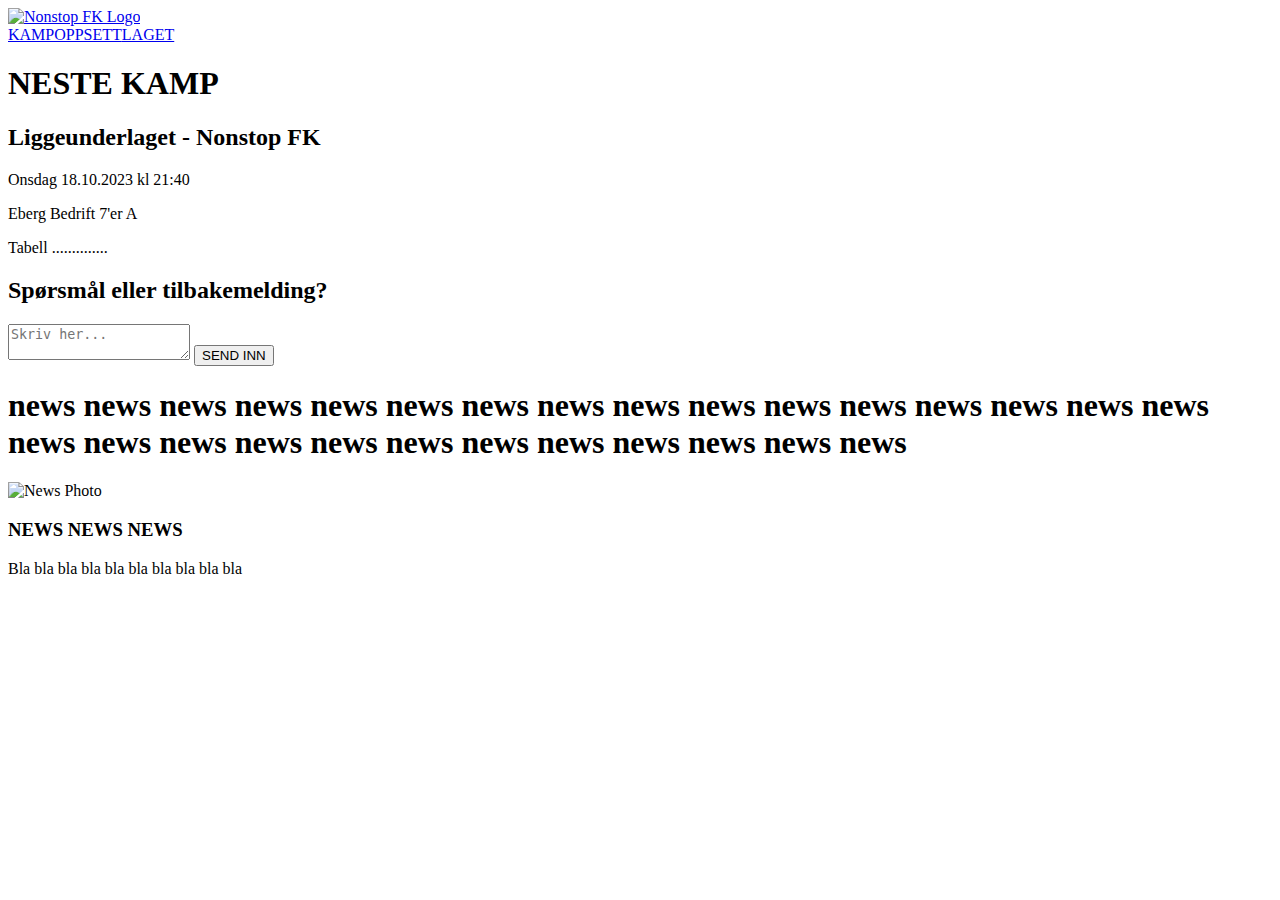
==== P3/index.html @ f490093e "made newsarticle.js" ====
<!DOCTYPE html>
<html lang="en">

<head>
    <meta charset="UTF-8">
    <meta name="viewport" content="width=device-width, initial-scale=1.0">
    <title>Nonstop FK</title>
    <link rel="stylesheet" href="style/styles.css">
    <script src="components/navbar.js"></script>
    <script src="components/newsarticle.js"></script>
</head>

<body>
    <script>
        navbar();
    </script>

    <section class="next-match">
        <h1>NESTE KAMP</h1>
        <h2>Liggeunderlaget - Nonstop FK</h2>
        <p>Onsdag 18.10.2023 kl 21:40</p>
        <p>Eberg Bedrift 7'er A</p>
    </section>


    <div class="homepage-content">
        <div class="table">Tabell .............. </div>

        <div class="feedback">
            <h2>Spørsmål eller tilbakemelding?</h2>
            <textarea placeholder="Skriv her..."></textarea>
            <button id="feedback-button">SEND INN</button>
        </div>

        <div class="news">
            <h1> news news news news news news news news news news news news news news news news news news news news
                news news news news news news news news</h1>

            <script>
                smallnewscard("img/nonstoplogo.png",
                'NEWS NEWS NEWS',
                'Bla bla bla bla bla bla bla bla bla bla')
            </script>
            </div>
    </div>

</body>

</html>
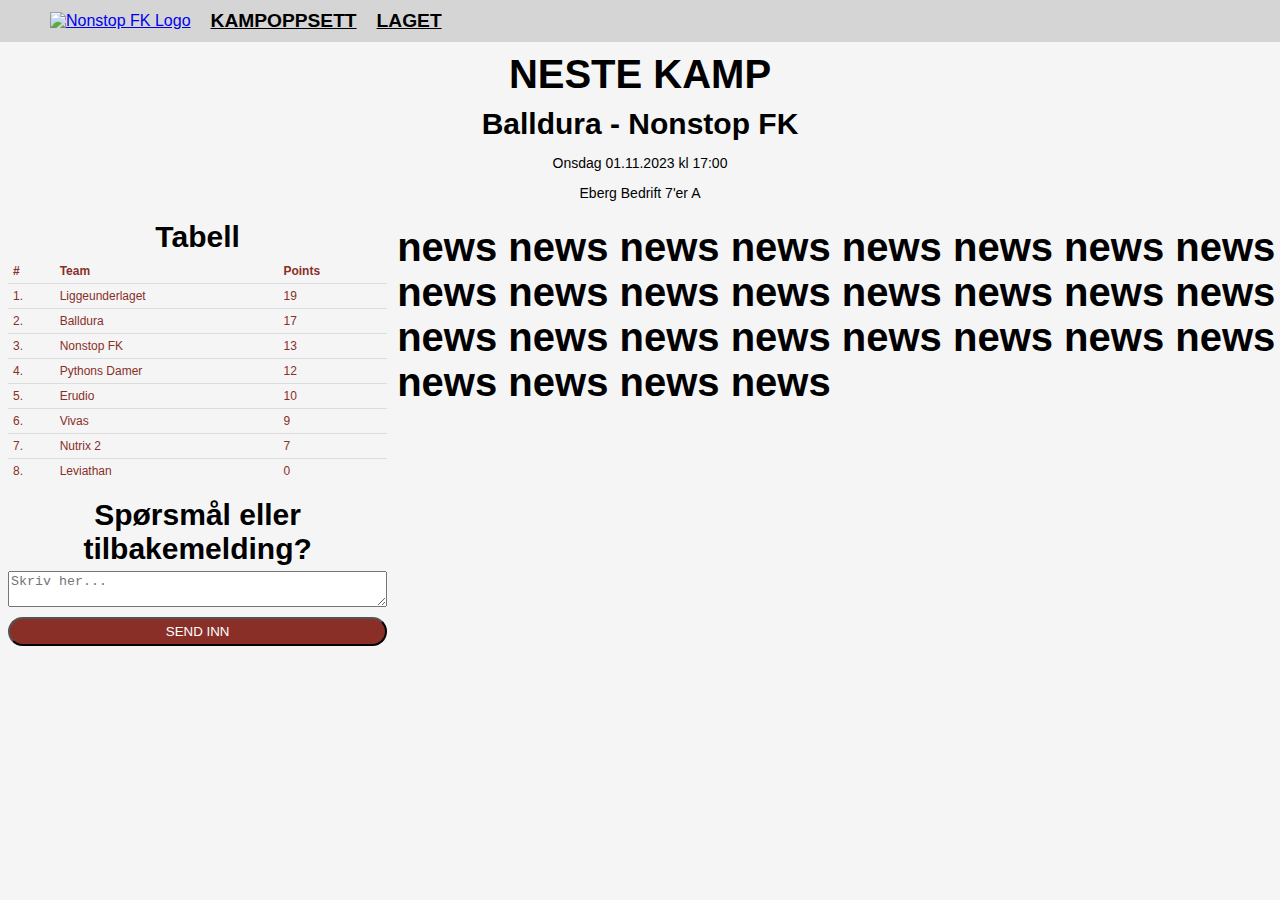
==== commit 634e7581: "Merge branch 'main' into 9-lage-ligatabell-til-forside" ====
--- a/P3/index.html
+++ b/P3/index.html
@@ -5,9 +5,8 @@
     <meta charset="UTF-8">
     <meta name="viewport" content="width=device-width, initial-scale=1.0">
     <title>Nonstop FK</title>
-    <link rel="stylesheet" href="style/styles.css">
+    <link rel="stylesheet" href="css/styles.css">
     <script src="components/navbar.js"></script>
-    <script src="components/newsarticle.js"></script>
 </head>
 
 <body>
@@ -17,14 +16,63 @@
 
     <section class="next-match">
         <h1>NESTE KAMP</h1>
-        <h2>Liggeunderlaget - Nonstop FK</h2>
-        <p>Onsdag 18.10.2023 kl 21:40</p>
+        <h2>Balldura - Nonstop FK</h2>
+        <p>Onsdag 01.11.2023 kl 17:00</p>
         <p>Eberg Bedrift 7'er A</p>
     </section>
 
 
     <div class="homepage-content">
-        <div class="table">Tabell .............. </div>
+        <div class="table">
+            <h2>Tabell</h2>
+            <table>
+                <tr>
+                    <th>#</th>
+                    <th>Team</th>
+                    <th>Points</th>
+                </tr>
+                <tr>
+                    <td>1.</td>
+                    <td>Liggeunderlaget</td>
+                    <td>19</td>
+                </tr>
+                <tr>
+                    <td>2.</td>
+                    <td>Balldura</td>
+                    <td>17</td>
+                </tr>
+                <tr>
+                    <td>3.</td>
+                    <td>Nonstop FK</td>
+                    <td>13</td>
+                </tr>
+                <tr>
+                    <td>4.</td>
+                    <td>Pythons Damer</td>
+                    <td>12</td>
+                </tr>
+                <tr>
+                    <td>5.</td>
+                    <td>Erudio</td>
+                    <td>10</td>
+                </tr>
+                <tr>
+                    <td>6.</td>
+                    <td>Vivas</td>
+                    <td>9</td>
+                </tr>
+                <tr>
+                    <td>7.</td>
+                    <td>Nutrix 2</td>
+                    <td>7</td>
+                </tr>
+                <tr>
+                    <td>8.</td>
+                    <td>Leviathan</td>
+                    <td>0</td>
+                </tr>
+            </table>
+        </div>
 
         <div class="feedback">
             <h2>Spørsmål eller tilbakemelding?</h2>
@@ -35,13 +83,7 @@
         <div class="news">
             <h1> news news news news news news news news news news news news news news news news news news news news
                 news news news news news news news news</h1>
-
-            <script>
-                smallnewscard("img/nonstoplogo.png",
-                'NEWS NEWS NEWS',
-                'Bla bla bla bla bla bla bla bla bla bla')
-            </script>
-            </div>
+        </div>
     </div>
 
 </body>
--- a/P3/css/styles.css
+++ b/P3/css/styles.css
@@ -0,0 +1,107 @@
+.navbar {
+    display: flex;
+    align-items: center;
+    background-color: #d5d5d5; /* Background color of the navbar */
+    padding: 10px 50px; /* Adjust this for larger/smaller padding */
+}
+
+.navbar .logo img {
+    height: 50px; /* You can adjust this based on your logo size */
+    cursor: pointer; /* Changes the mouse cursor to a hand pointer when hovering over the logo */
+}
+
+.navbar .nav-links a {
+    margin-left: 20px; /* Spacing between the links */
+    color: black; /* Text color of the links */
+    font-weight: bold; /* Makes the text bold */
+    font-size: 1.2em; /* Adjust text size */
+    transition: color 0.3s; /* Smooth transition for hover effects */
+}
+
+.navbar .nav-links a:hover {
+    color:  RGB(137,47,40); /* Text color of links on hover */
+}
+
+
+body{
+    margin: 0;
+    background-color: RGB(245,245,245);
+    font-family: sans-serif, Helvetica;
+}
+
+.homepage-content{
+    margin: 8px;
+    display: grid;
+    gap: 10px;
+    grid-template-columns: 30% 70%;  /* Define the width distribution for the grid columns */
+
+}
+
+.table{
+    grid-column: 1;
+    grid-row: 1;
+}
+
+.feedback{
+    grid-column: 1 ;
+    grid-row: 2;
+    
+    display: flex;
+    flex-direction: column;
+    align-items: stretch;
+}
+
+.news {
+    grid-column: 2;
+    grid-row: 1 / span 2;
+}
+
+body h1{
+    font-size: 40px;
+    margin: 10px 0;
+}
+
+body h2{
+    font-size: 30px;
+    margin: 5px 0;
+    text-align: center;
+}
+
+body h3{
+    font-size: 20px;
+}
+
+body p{
+    font-size: 14px;
+}
+
+
+.next-match{
+    text-align: center;
+}
+
+#feedback-button{
+    background-color: RGB(137,47,40);
+    color: white;
+    margin-top: 10px;
+    padding: 5px;
+    border-radius: 15px;
+}
+
+.table table {
+    width: 100%;  /* take the full width of its container */
+    border-collapse: collapse;  /* remove gaps between cells */
+    font-size: 12px;  /* adjust as needed */
+    color: RGB(137,47,40);
+}
+
+.table th, .table td {
+    padding: 5px;  /* space inside each cell */
+    text-align: left;  /* align text to the left; adjust as needed */
+    border-bottom: 1px solid #ddd;  /* a light border on the bottom of each cell */
+}
+
+.table tr:last-child td {
+    border-bottom: none;  /* remove the bottom border from the last row */
+}
+
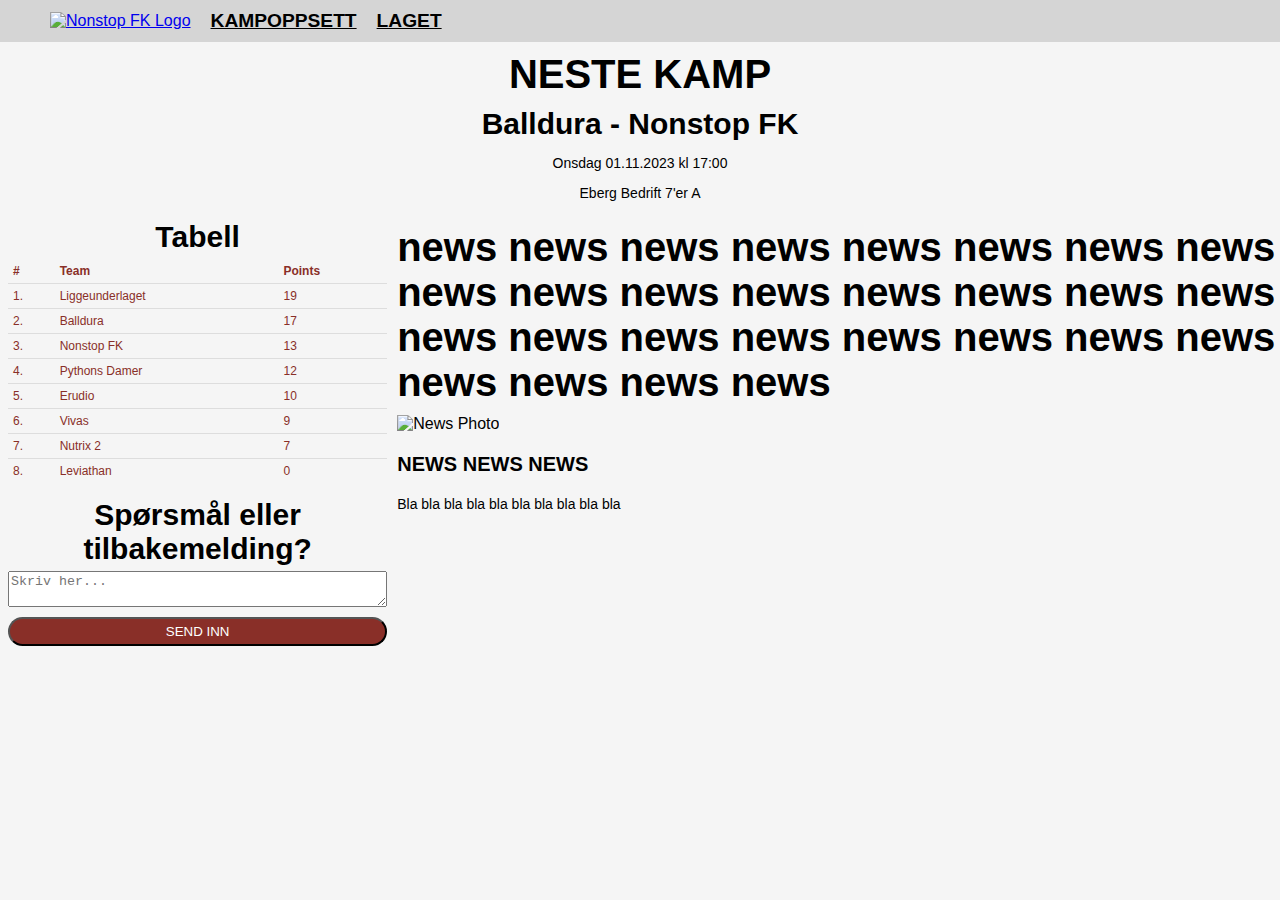
==== commit e5b06c81: "Merge pull request #22 from ingviah/11-lage-nyhetskort-lite" ====
--- a/P3/index.html
+++ b/P3/index.html
@@ -7,6 +7,7 @@
     <title>Nonstop FK</title>
     <link rel="stylesheet" href="css/styles.css">
     <script src="components/navbar.js"></script>
+    <script src="components/newsarticle.js"></script>
 </head>
 
 <body>
@@ -83,7 +84,13 @@
         <div class="news">
             <h1> news news news news news news news news news news news news news news news news news news news news
                 news news news news news news news news</h1>
-        </div>
+
+            <script>
+                smallnewscard("img/nonstoplogo.png",
+                'NEWS NEWS NEWS',
+                'Bla bla bla bla bla bla bla bla bla bla')
+            </script>
+            </div>
     </div>
 
 </body>
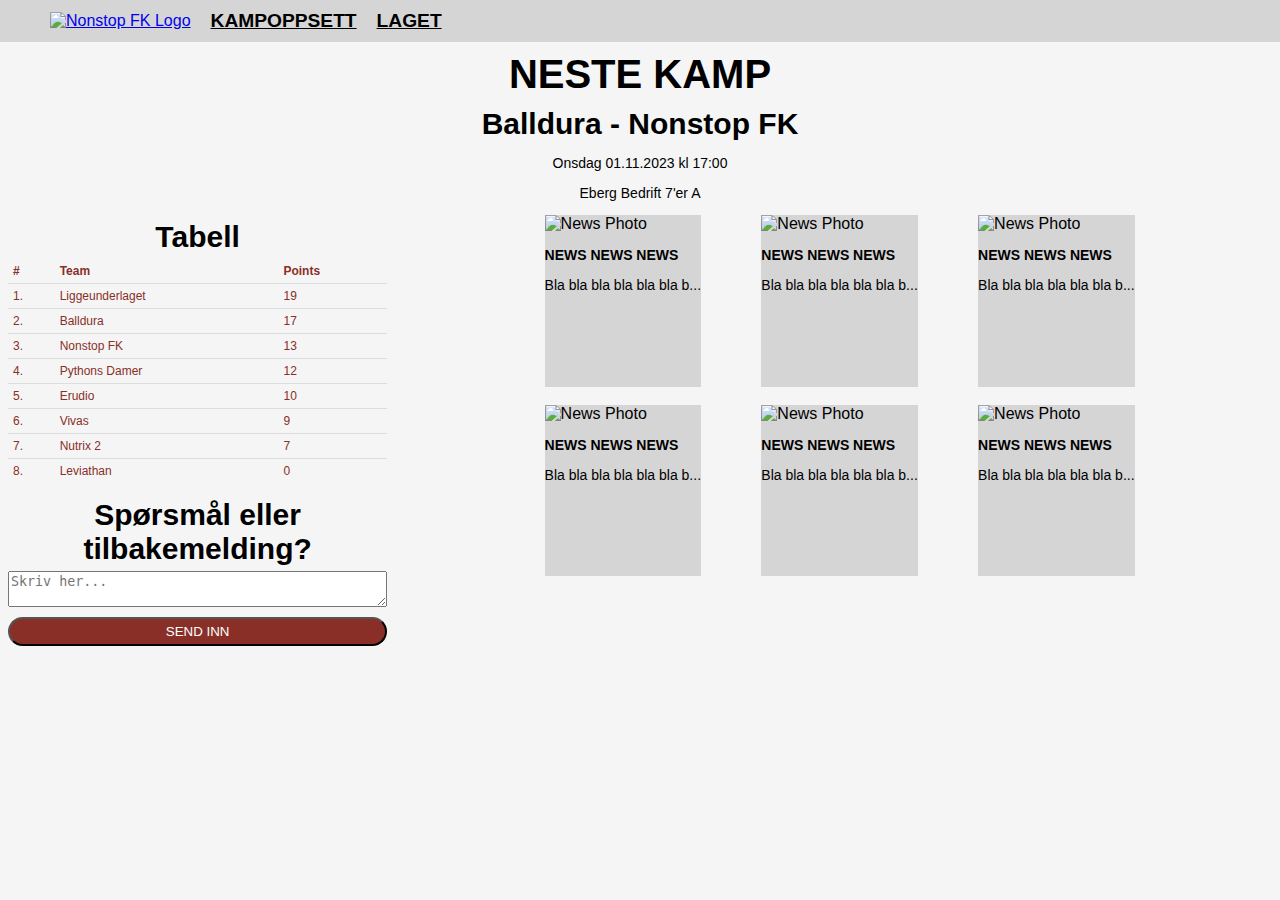
==== commit 48dce178: "style på laget og newscard" ====
--- a/P3/index.html
+++ b/P3/index.html
@@ -82,13 +82,31 @@
         </div>
 
         <div class="news">
-            <h1> news news news news news news news news news news news news news news news news news news news news
-                news news news news news news news news</h1>
-
             <script>
                 smallnewscard("img/nonstoplogo.png",
                 'NEWS NEWS NEWS',
+                'Bla bla bla bla bla bla bla bla bla bla Bla bla bla bla bla bla bla bla bla bla')
+
+                smallnewscard("img/nonstoplogo.png",
+                'NEWS NEWS NEWS',
                 'Bla bla bla bla bla bla bla bla bla bla')
+
+                smallnewscard("img/nonstoplogo.png",
+                'NEWS NEWS NEWS',
+                'Bla bla bla bla bla bla bla bla bla bla')
+
+                smallnewscard("img/nonstoplogo.png",
+                'NEWS NEWS NEWS',
+                'Bla bla bla bla bla bla bla bla bla bla')
+
+                smallnewscard("img/nonstoplogo.png",
+                'NEWS NEWS NEWS',
+                'Bla bla bla bla bla bla bla bla bla bla')
+           
+                smallnewscard("img/nonstoplogo.png",
+                'NEWS NEWS NEWS',
+                'Bla bla bla bla bla bla bla bla bla bla')
+
             </script>
             </div>
     </div>
--- a/P3/css/styles.css
+++ b/P3/css/styles.css
@@ -40,6 +40,7 @@
 .table{
     grid-column: 1;
     grid-row: 1;
+    
 }
 
 .feedback{
@@ -49,6 +50,8 @@
     display: flex;
     flex-direction: column;
     align-items: stretch;
+    padding-bottom: 5%;
+    
 }
 
 .news {
@@ -105,3 +108,56 @@
     border-bottom: none;  /* remove the bottom border from the last row */
 }
 
+/* about style*/
+.aboutcontent{
+display: flex;
+gap: 5%;
+width: 90%;
+margin: auto;
+margin-top: 8%;
+
+}
+
+.aboutcontent > img{
+    max-width: 50%;
+    object-fit: contain;
+}
+
+.teaminfo > img{
+    max-width: 35%;
+    object-fit: contain;
+    margin-left: 50%;
+    transform: translate(-50%,0);
+
+}
+
+.teaminfo > p{
+    font-size: 18px;
+}
+
+/*small newscard*/
+.news{
+    display: grid;
+    grid-template-columns: auto auto auto;
+    justify-content: space-around;
+    gap: 5%;
+    max-width: 70%;
+    margin-left:15% ;
+    padding-bottom: 10%;
+    
+}
+.smallnewscard{
+    min-width: 20%;    
+    background-color:#d5d5d5 ;
+
+
+}
+
+.smallnewscard > img{
+    width: 100%;
+    object-fit: contain;
+}
+
+.smallnewscard :nth-child(2){
+    font-weight: bold;
+}
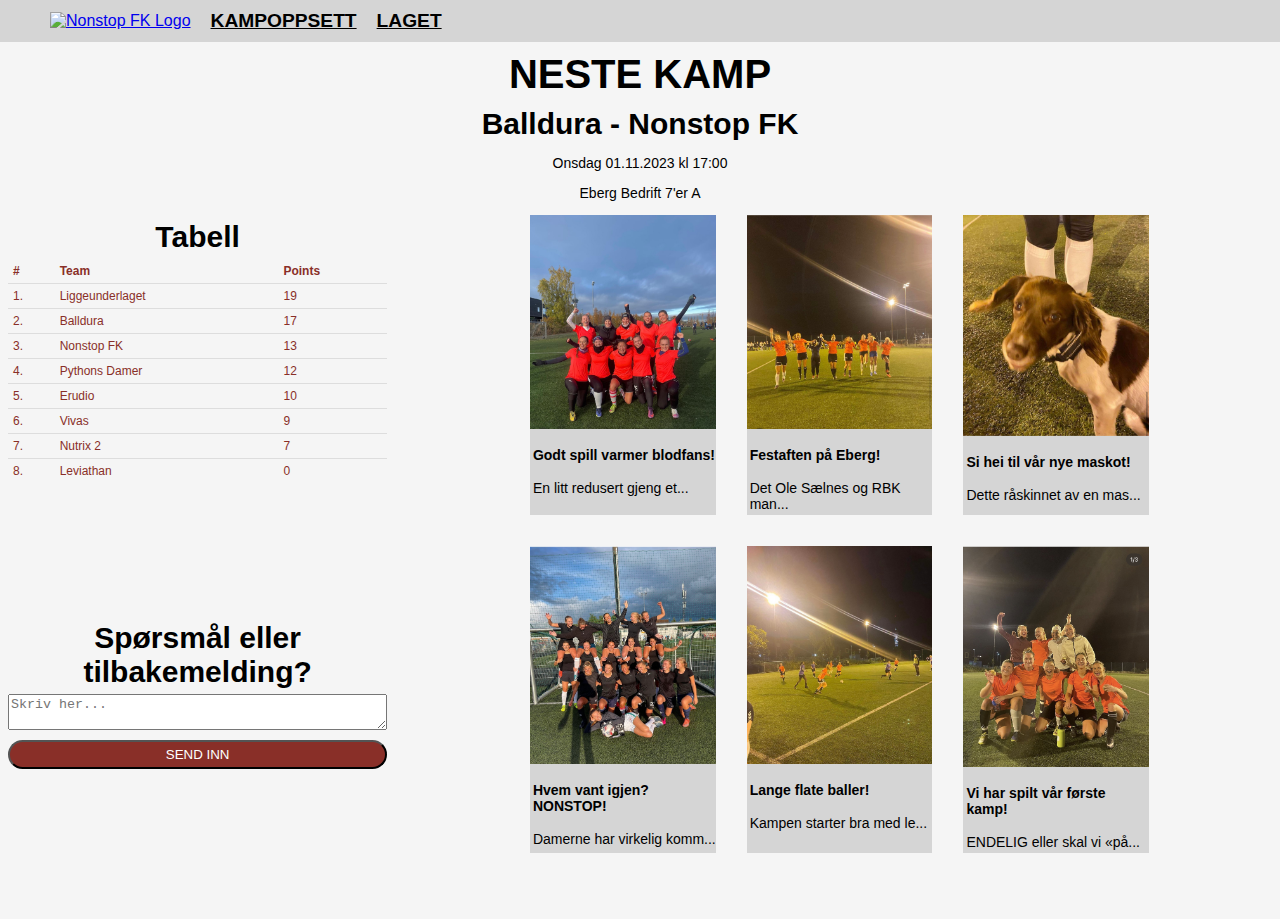
==== commit f87f6289: "lagt til innhold,lag txt med nyheter" ====
--- a/P3/index.html
+++ b/P3/index.html
@@ -83,29 +83,30 @@
 
         <div class="news">
             <script>
-                smallnewscard("img/nonstoplogo.png",
-                'NEWS NEWS NEWS',
-                'Bla bla bla bla bla bla bla bla bla bla Bla bla bla bla bla bla bla bla bla bla')
+                smallnewscard("img/news1.jpg",
+                'Godt spill varmer blodfans!',
+                'En litt redusert gjeng etter nattens festligheter, men damene jobber på gjennom hele kampen og tar seieren over Erudio!'
+                )
 
-                smallnewscard("img/nonstoplogo.png",
-                'NEWS NEWS NEWS',
-                'Bla bla bla bla bla bla bla bla bla bla')
+                smallnewscard("img/news2.jpg",
+                'Festaften på Eberg!',
+                'Det Ole Sælnes og RBK mangletpå matta på Lerkendal ble levert på Eberg av NONSTOP!')
 
-                smallnewscard("img/nonstoplogo.png",
-                'NEWS NEWS NEWS',
-                'Bla bla bla bla bla bla bla bla bla bla')
+                smallnewscard("img/news3.jpg",
+                'Si hei til vår nye maskot!',
+                'Dette råskinnet av en maskot heter Bastian ')
 
-                smallnewscard("img/nonstoplogo.png",
-                'NEWS NEWS NEWS',
-                'Bla bla bla bla bla bla bla bla bla bla')
+                smallnewscard("img/news4.jpg",
+                'Hvem vant igjen? NONSTOP!',
+                'Damerne har virkelig kommet i form og vinner 2-1 i dagens kamp! Super reserven Sigrid scorer det første målet og Tale skal ikke være noe dårligere enn sist og setter det andre! Laget spilte bra sammen fra start og keeper Hanna var helt solid i mål👊 Motstanderlaget var farlig gode, men heldigvis fungerte forsvarsrekken like godt som den kinesiske mur og ga Phytons damer smakfull motstand, og vingene trakk godt ut på sidene og godt spill ble skapt. Sist men ikke minst: en stor TAKK til alle supportere som møtte opp, dere var flotte!')
 
-                smallnewscard("img/nonstoplogo.png",
-                'NEWS NEWS NEWS',
-                'Bla bla bla bla bla bla bla bla bla bla')
+                smallnewscard("img/news5.jpg",
+                'Lange flate baller!',
+                'Kampen starter bra med ledelse til Nonstop. Dagens målscorere var Synne, Ingvil og')
            
-                smallnewscard("img/nonstoplogo.png",
-                'NEWS NEWS NEWS',
-                'Bla bla bla bla bla bla bla bla bla bla')
+                smallnewscard("img/news6.png",
+                'Vi har spilt vår første kamp!',
+                'ENDELIG eller skal vi «på tide»!! 7-0 til jentene som ikke kan stoppes,')
 
             </script>
             </div>
--- a/P3/css/styles.css
+++ b/P3/css/styles.css
@@ -149,8 +149,6 @@
 .smallnewscard{
     min-width: 20%;    
     background-color:#d5d5d5 ;
-
-
 }
 
 .smallnewscard > img{
@@ -160,4 +158,10 @@
 
 .smallnewscard :nth-child(2){
     font-weight: bold;
+    
 }
+
+.smallnewscard > p{
+    padding:0 0 3px 3px;
+    margin-bottom: 0px;
+}
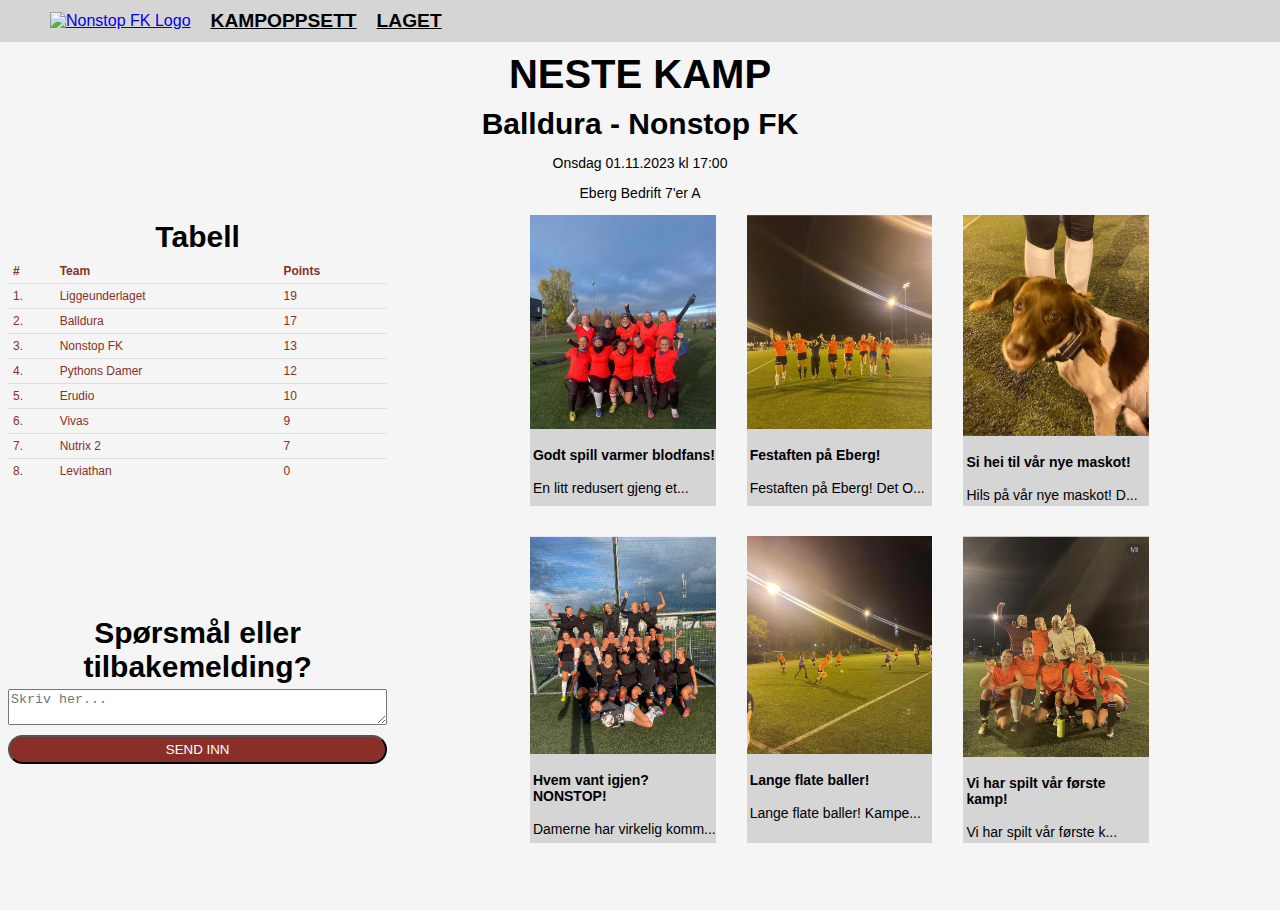
==== commit 4cfdf96a: "newsmodal" ====
--- a/P3/index.html
+++ b/P3/index.html
@@ -8,6 +8,7 @@
     <link rel="stylesheet" href="css/styles.css">
     <script src="components/navbar.js"></script>
     <script src="components/newsarticle.js"></script>
+    <script src="components/newsmodal.js"></script>
 </head>
 
 <body>
@@ -84,32 +85,42 @@
         <div class="news">
             <script>
                 smallnewscard("img/news1.jpg",
-                'Godt spill varmer blodfans!',
-                'En litt redusert gjeng etter nattens festligheter, men damene jobber på gjennom hele kampen og tar seieren over Erudio!'
+                    'Godt spill varmer blodfans!',
+                    'En litt redusert gjeng etter nattens festligheter, men damene jobber på gjennom hele kampen og tar seieren over Erudio! @ingridpederseen stepper inn og scorer kampens eneste mål, og til slutt en takk til alle de fine supporterne! Allerede ny mulighet til å se damene spille på onsdag 17:00!'
                 )
 
                 smallnewscard("img/news2.jpg",
-                'Festaften på Eberg!',
-                'Det Ole Sælnes og RBK mangletpå matta på Lerkendal ble levert på Eberg av NONSTOP!')
+                    'Festaften på Eberg!',
+                    'Festaften på Eberg! Det Ole Sælnes og RBK manglet på matta på Lerkendal ble levert på Eberg av NONSTOP! Etter en jevn førsteomgang fikk Vivas/Mjøndarn juling av de oransjekledde i andre omgang. Stillingen blir 5-2 tilslutt! Maja debuterer med hattrick og Tale og Sofie scorer ett mål hver! Den nystiftede supporterklubben «Den 8. mann» melder mobilisering til neste kamp. Møt opp og se damene herje.')
 
                 smallnewscard("img/news3.jpg",
-                'Si hei til vår nye maskot!',
-                'Dette råskinnet av en maskot heter Bastian ')
+                    'Si hei til vår nye maskot!',
+                    'Hils på vår nye maskot! Dette råskinnet av en maskot heter Bastian og har blitt utnevnt til vår nye maskot! Vi er stolte av å ha Bastian med på laget og er trygge på at han vil gjøre en solid jobb fra sidelinjen fremover.')
 
                 smallnewscard("img/news4.jpg",
-                'Hvem vant igjen? NONSTOP!',
-                'Damerne har virkelig kommet i form og vinner 2-1 i dagens kamp! Super reserven Sigrid scorer det første målet og Tale skal ikke være noe dårligere enn sist og setter det andre! Laget spilte bra sammen fra start og keeper Hanna var helt solid i mål👊 Motstanderlaget var farlig gode, men heldigvis fungerte forsvarsrekken like godt som den kinesiske mur og ga Phytons damer smakfull motstand, og vingene trakk godt ut på sidene og godt spill ble skapt. Sist men ikke minst: en stor TAKK til alle supportere som møtte opp, dere var flotte!')
+                    'Hvem vant igjen? NONSTOP!',
+                    'Damerne har virkelig kommet i form og vinner 2-1 i dagens kamp! Super reserven Sigrid scorer det første målet og Tale skal ikke være noe dårligere enn sist og setter det andre! Laget spilte bra sammen fra start og keeper Hanna var helt solid i mål👊 Motstanderlaget var farlig gode, men heldigvis fungerte forsvarsrekken like godt som den kinesiske mur og ga Phytons damer smakfull motstand, og vingene trakk godt ut på sidene og godt spill ble skapt. Sist men ikke minst: en stor TAKK til alle supportere som møtte opp, dere var flotte!')
 
                 smallnewscard("img/news5.jpg",
-                'Lange flate baller!',
-                'Kampen starter bra med ledelse til Nonstop. Dagens målscorere var Synne, Ingvil og')
-           
+                    'Lange flate baller!',
+                    'Lange flate baller! Kampen starter bra med ledelse til Nonstop. Dagens målscorere var Synne, Ingvil og Sara, med assist fra Ingvil og Tale. Vår debuterte som keeper og hadde mange gode redninger og sto stødig i mål! Forsvarslinja (Sunniva og Synne) var stødig fra start. Midtbanen (Sara, Tale, Lisa og Hanna) spilte godt og hadde flere gode oppspill til superspissen Ingvil som alltid var klar for å løpe i bakrom. Selv om damene kun hadde 1 innbytter, løp hele gjengen kontinuerlig og trøkket var høyt. Dessverre endte det med 3-4 tap for damene, men vi sitter igjen fornøyde med innsatsen! Takk til alle supportere som kom og så på (4 stykker) – vi håper på enda flere på tirsdag (21:40 på Eberg)!')
+
                 smallnewscard("img/news6.png",
-                'Vi har spilt vår første kamp!',
-                'ENDELIG eller skal vi «på tide»!! 7-0 til jentene som ikke kan stoppes,')
+                    'Vi har spilt vår første kamp!',
+                    'Vi har spilt vår første kamp! ENDELIG eller skal vi «på tide»!! 7-0 til jentene som ikke kan stoppes, Målscorere for kvelden var Sofie (som steppet inn for et underbemannet lag), Tale, Sara og Ingvil! Tar med oss energien til mandag 21:40 på Eberg. NT stiller som fotballmamma, kommer du??')
 
             </script>
+        </div>
+        <div id="newsModal" class="modal">
+            <div class="modal-content">
+                <img id="modalImage" src="" alt="News Image">
+                <div class="modal-text">
+                    <h3 id="modalHeader"></h3>
+                    <p id="modalParagraph"></p>
+                </div>
             </div>
+        </div>
+
     </div>
 
 </body>
--- a/P3/css/styles.css
+++ b/P3/css/styles.css
@@ -149,6 +149,7 @@
 .smallnewscard{
     min-width: 20%;    
     background-color:#d5d5d5 ;
+    overflow-wrap: break-word;
 }
 
 .smallnewscard > img{
@@ -165,3 +166,45 @@
     padding:0 0 3px 3px;
     margin-bottom: 0px;
 }
+
+.modal {
+    display: none;
+    position: fixed;
+    top: 0;
+    left: 0;
+    width: 100%;
+    height: 100%;
+    background-color: rgba(0, 0, 0, 0.7);
+    z-index: 1;
+}
+
+.modal-content {
+    position: absolute;
+    top: 10%; 
+    left: 12.5%; 
+    width: 75%; 
+    height: 80%;
+    background-color: #fff;
+    box-shadow: 0 5px 15px rgba(0, 0, 0, 0.5);
+    display: flex;
+}
+
+.modal-content img {
+    width: 50%;
+    height: 100%;
+    object-fit: cover;
+}
+
+.modal-text {
+    width: 50%;
+    padding-left: 20px;
+    display: flex;
+    flex-direction: column;
+    justify-content: center;
+}
+
+.modal-text h3 {
+    margin-top: 0;
+}
+
+
